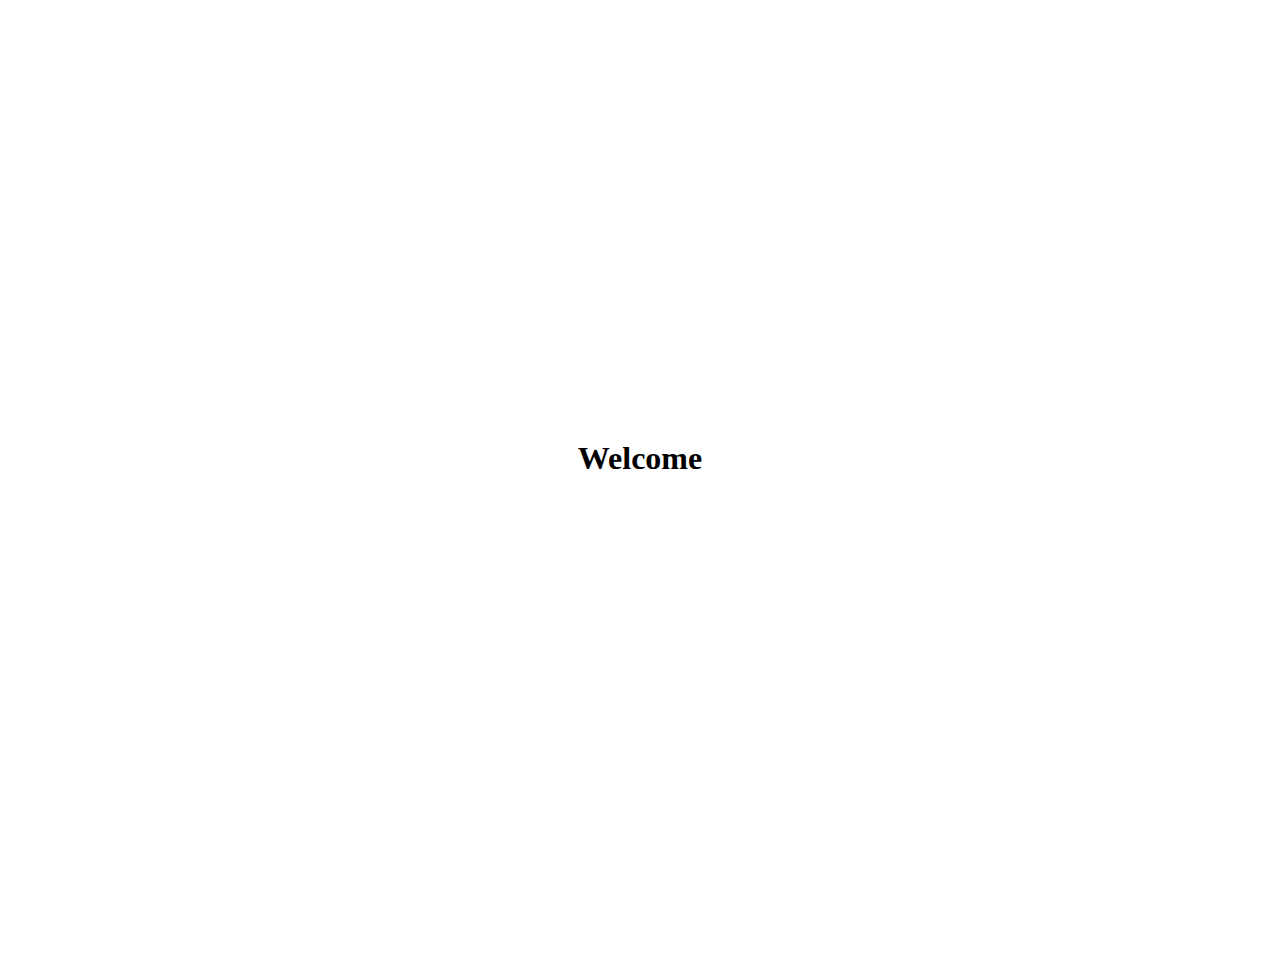
==== index.html @ d5ae0bbb "Welcome Page" ====
<!DOCTYPE html>
<html>
  <head>
    <meta charset="utf-8">
    <title>Background Photo #1</title>
    <link rel="stylesheet" type="text/css" href="PersonalWebpage.css">
  </head>
  <body>
    <header>
      <h1>Welcome</h1>

  </body>
</html>
---- PersonalWebpage.css ----
body{
  background-image:url(sweden.jpg);
  height: 100vh;
  background-size: cover;
  margin-bottom: 50px;
  display:flex;
  flex-direction: column;
  justify-content: center;
  align-items: center;
}
p{
  max-width: 600px;
  margin:0 auto 20px;
}
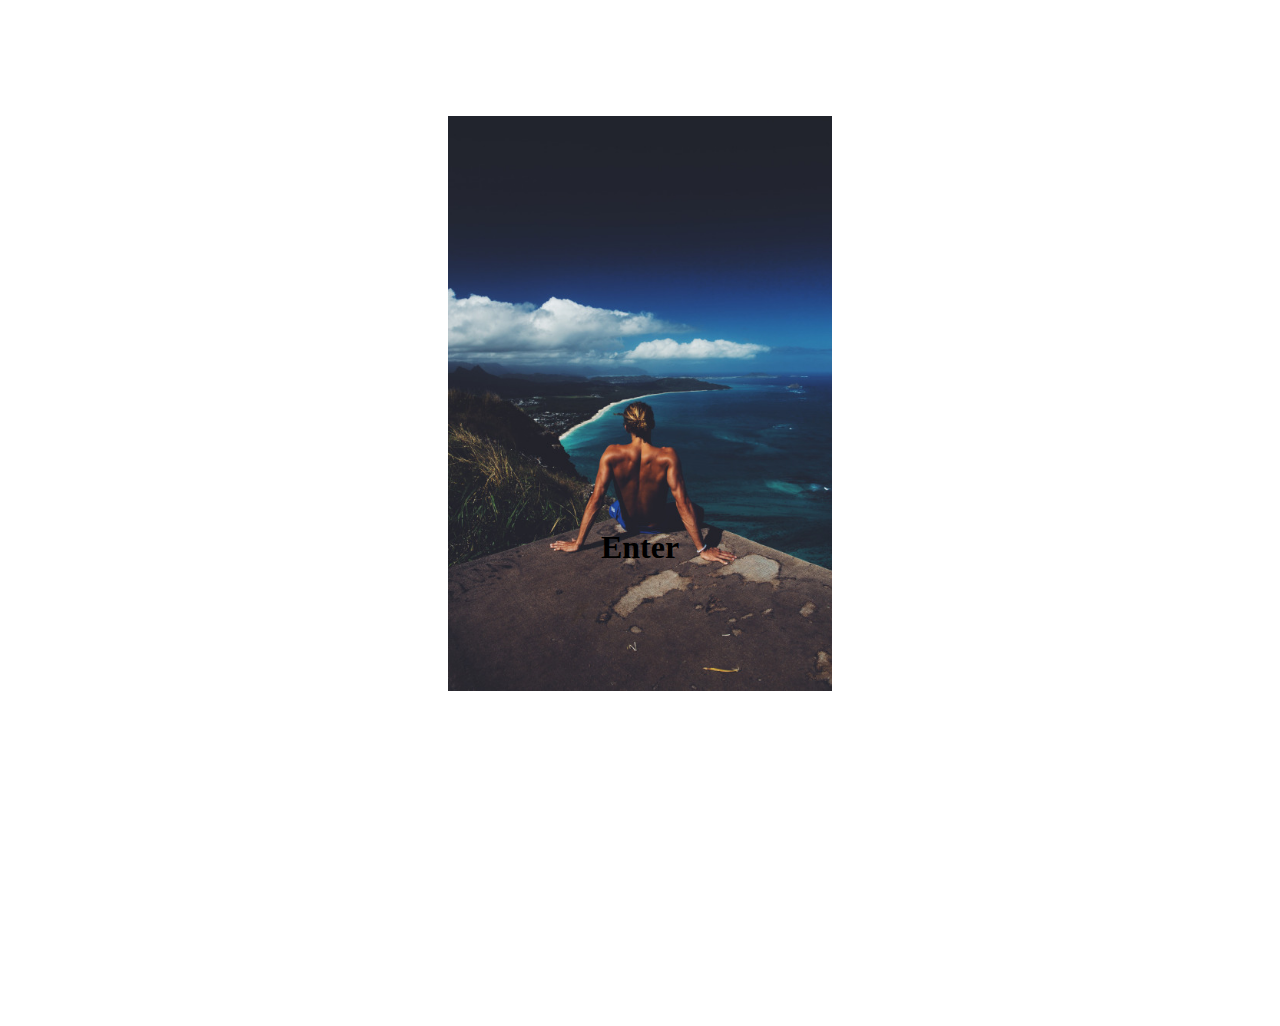
==== commit b0cca3ff: "Added Nav Bar and Image" ====
--- a/index.html
+++ b/index.html
@@ -1,13 +1,19 @@
 <!DOCTYPE html>
 <html>
-  <head>
-    <meta charset="utf-8">
-    <title>Background Photo #1</title>
-    <link rel="stylesheet" type="text/css" href="PersonalWebpage.css">
-  </head>
-  <body>
-    <header>
-      <h1>Welcome</h1>
+<head>
+<meta charset="utf-8">
+<title>
+Personal Webpage
+</title>
+<link rel="stylesheet" type="text/css" href="PersonalWebpage.css">
+</head>
+<body>
 
-  </body>
+<h1>
+<a href="PersonalWebpage(Home).html" class="header">
+Enter
+</a>
+</h1>
+
+</body>
 </html>
--- a/PersonalWebpage.css
+++ b/PersonalWebpage.css
@@ -1,14 +1,19 @@
+
 body{
-  background-image:url(sweden.jpg);
-  height: 100vh;
-  background-size: cover;
-  margin-bottom: 50px;
-  display:flex;
-  flex-direction: column;
-  justify-content: center;
-  align-items: center;
+background-image:url(jay2.jpg);
+background-repeat: no-repeat;
+background-position: center;
+height: 83.5vh;
+background-size: 30%;
+overflow: hidden;
+padding-top: 40px
 }
-p{
-  max-width: 600px;
-  margin:0 auto 20px;
+h1 {
+text-align:center;
+padding: 460px;
+
 }
+a{
+text-decoration:none;
+color: black;
+}
